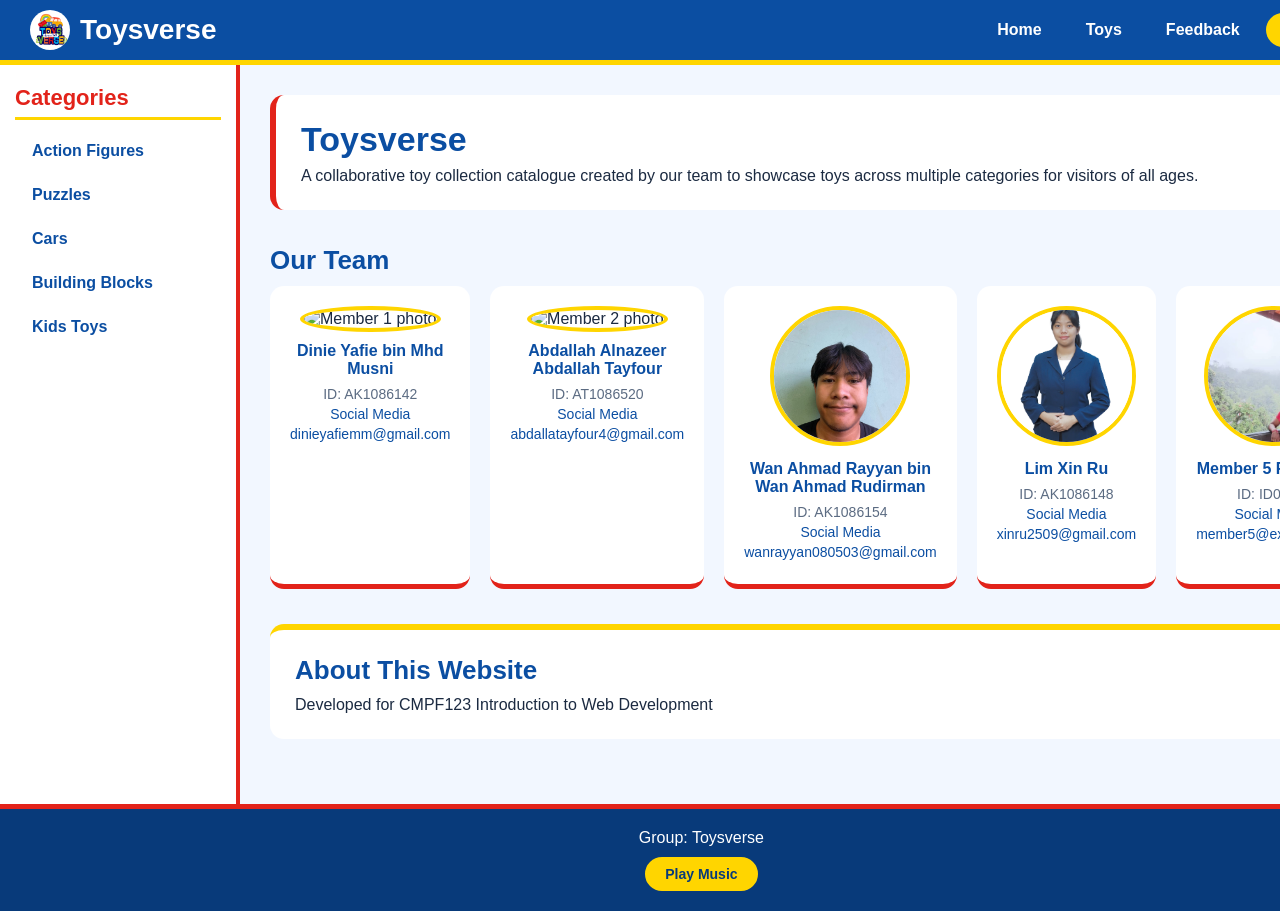
==== about.html @ dea71a49 "date n time n music" ====
<!DOCTYPE html>
<html lang="en">
<head>
  <meta charset="UTF-8">
  <meta name="viewport" content="width=device-width, initial-scale=1">
  <title>Toysverse - About Us</title>
  <link rel="stylesheet" href="style.css">
</head>
<body>

  <header id="site-header">
    <div id="brand">
      <a href="index.html">
        <img src="images/background/toysverse-logo.png" alt="Toysverse logo" width="40" height="40">
        <span>Toysverse</span>
      </a>
    </div>
    <nav id="main-nav">
      <ul>
        <li><a href="index.html">Home</a></li>
        <li><a href="toys.html">Toys</a></li>
        <li><a href="feedback.html">Feedback</a></li>
        <li><a href="about.html" class="active">About Us</a></li>
      </ul>
    </nav>
  </header>

  <aside id="sidebar">
    <h2>Categories</h2>
    <ul id="category-menu">
      <li><a href="toys-action-figures.html">Action Figures</a></li>
      <li><a href="toys-puzzles.html">Puzzles</a></li>
      <li><a href="toys-cars.html">Cars</a></li>
      <li><a href="toys-building-blocks.html">Building Blocks</a></li>
      <li><a href="toys-kids-toys.html">Kids Toys</a></li>
    </ul>
  </aside>

  <main id="main-content">
    <section id="group-intro">
      <h1>Toysverse</h1>
      <p>A collaborative toy collection catalogue created by our team to showcase toys across multiple categories for visitors of all ages.</p>
    </section>

    <section id="team-members">
      <h2>Our Team</h2>
      <div class="members-grid">
        <article class="member-card">
          <img src="images/members/member-1.HEIC" alt="Member 1 photo" width="150" height="150">
          <h3>Dinie Yafie bin Mhd Musni</h3>
          <p>ID: AK1086142</p>
          <p><a href="https://instagram.com/dinieyafiemm" target="_blank">Social Media</a></p>
          <p><a href="mailto:dinieyafiemm@gmail.com">dinieyafiemm@gmail.com</a></p>
        </article>

        <article class="member-card">
          <img src="images/members/member-2.jpg" alt="Member 2 photo" width="150" height="150">
          <h3>Abdallah Alnazeer Abdallah Tayfour</h3>
          <p>ID: AT1086520 </p>
          <p><a href="https://instagram.com/abdalla_tay4" target="_blank">Social Media</a></p>
          <p><a href="mailto:abdallatayfour4@gmail.com">abdallatayfour4@gmail.com</a></p>
        </article>

        <article class="member-card">
          <img src="images/members/member-3.jpg" alt="Member 3 photo" width="150" height="150">
          <h3>Wan Ahmad Rayyan bin Wan Ahmad Rudirman</h3>
          <p>ID: AK1086154</p>
          <p><a href="https://instagram.com/snyusbd" target="_blank">Social Media</a></p>
          <p><a href="mailto:wanrayyan080503@gmail.com">wanrayyan080503@gmail.com</a></p>
        </article>

        <article class="member-card">
          <img src="images/members/member-4.jpg" alt="Member 4 photo" width="150" height="150">
          <h3>Lim Xin Ru</h3>
          <p>ID: AK1086148</p>
          <p><a href="https://instagram.com/xinru2509" target="_blank">Social Media</a></p>
          <p><a href="mailto:xinru2509@gmail.com">xinru2509@gmail.com</a></p>
        </article>

        <article class="member-card">
          <img src="images/members/member-5.jpg" alt="Member 5 photo" width="150" height="150">
          <h3>Member 5 Full Name</h3>
          <p>ID: ID00005</p>
          <p><a href="https://example.com/member5" target="_blank">Social Media</a></p>
          <p><a href="mailto:member5@example.com">member5@example.com</a></p>
        </article>
      </div>
    </section>

    <section id="about-website">
      <h2>About This Website</h2>
      <p>Developed for CMPF123 Introduction to Web Development</p>
    </section>
  </main>

  <footer id="site-footer">
    <p>Group: Toysverse</p>
    <div class="music-control footer-music">
      <button type="button" class="music-toggle-btn">Play Music</button>
      <audio id="bg-music" loop preload="none">
        <source src="Backgroundmusic.mp3" type="audio/mpeg">
      </audio>
    </div>
  </footer>

  <script src="script.js"></script>

</body>
</html>
---- style.css ----
/* =========================================================
   TOYSVERSE - style.css  (external style sheet)
   Colours (Toys R Us style): blue #0b4ea2, red #e2231a, yellow #ffd500
   ========================================================= */

/* ---------- SITE-WIDE (universal + element selectors) ---------- */
/* Universal selector (*): removes the browser's default margin and padding
   so every page starts equal. box-sizing makes width include padding + border,
   so boxes don't grow bigger than expected. */
* {
  margin: 0;
  padding: 0;
  box-sizing: border-box;
}

/* body: default font, text colour and page background for the whole site.
   display: grid splits the page into 2 columns: 240px sidebar + the rest. */
body {
  font-family: Arial, Helvetica, sans-serif;
  font-size: 16px;
  color: #1b2a41;
  background-color: #f2f7ff;
  display: grid;
  grid-template-columns: 240px 1fr;
}

/* grouping selector */
h1, h2, h3 {
  color: #0b4ea2;
}

/* heading sizes */
h1 { font-size: 34px; }
h2 { font-size: 26px; margin-bottom: 10px; }
h3 { font-size: 18px; }

/* links: blue with no underline */
a {
  color: #0b4ea2;
  text-decoration: none;
}

/* removes the bullet points (nav menu and sidebar are lists) */
ul {
  list-style: none;
}

/* ---------- STANDARDISED MEDIA ---------- */
/* max-width: 100% = images/videos never go wider than their box.
   border-radius gives rounded corners. Same rule for every page = standardised media. */
img, video, iframe {
  max-width: 100%;
  border-radius: 10px;
}

/* same crop for every card image */
.category-card img,
.card img,
.member-card img,
/* all gallery pictures the same height with a white border */
.toy-gallery img {
  width: 100%;
  object-fit: cover;
}

/* video fills the width; height: auto keeps the correct shape */
video {
  width: 100%;
  height: auto;
  background-color: black;
}

/* ---------- HEADER & NAVIGATION (id + class selectors) ---------- */
/* Header: position: sticky + top: 0 keeps it visible while scrolling.
   grid-column 1 / 3 stretches it across both columns. flex puts the logo on
   the left and the nav on the right. z-index keeps it above the content. */
#site-header {
  grid-column: 1 / 3;
  position: sticky;            /* stays visible while scrolling */
  top: 0;
  z-index: 100;
  display: flex;
  justify-content: space-between;
  align-items: center;
  padding: 10px 30px;
  background-color: #0b4ea2;
  border-bottom: 5px solid #ffd500;
}

/* logo + site name side by side */
#brand a {
  display: flex;
  align-items: center;
  gap: 10px;
  color: white;
  font-size: 28px;
  font-weight: bold;
}

/* white circle behind the logo */
#brand img {
  background-color: white;
  border-radius: 50%;
}

/* nav links in one row (flex) with a small gap */
#main-nav ul {
  display: flex;
  gap: 8px;
}

/* each nav link looks like a rounded button */
#main-nav a {
  display: block;
  padding: 8px 18px;
  color: white;
  font-weight: bold;
  border-radius: 20px;
}

/* darker blue when the mouse is over a link */
#main-nav a:hover {
  background-color: #083a7a;
}

/* highlight current page */
#main-nav a.active {
  background-color: #ffd500;
  color: #083a7a;
}

/* ---------- SIDEBAR ---------- */
/* Sidebar: white panel with a red line on the right */
#sidebar {
  background-color: white;
  padding: 20px 15px;
  border-right: 4px solid #e2231a;
}

/* 'Categories' title: red with a yellow underline */
#sidebar h2 {
  color: #e2231a;
  font-size: 22px;
  border-bottom: 3px solid #ffd500;
  padding-bottom: 6px;
  margin-bottom: 12px;
}

/* space between sidebar links */
#category-menu li {
  margin-bottom: 6px;
}

/* each link fills the row; transparent-looking left border becomes red on hover */
#category-menu a {
  display: block;
  padding: 10px 12px;
  font-weight: bold;
  border-left: 5px solid white;
}

/* hover effect: light background + red left border + red text */
#category-menu a:hover {
  background-color: #f2f7ff;
  border-left: 5px solid #e2231a;
  color: #e2231a;
}

/* ---------- MAIN CONTENT & FOOTER ---------- */
/* main area: padding so content doesn't touch the edges */
#main-content {
  padding: 30px;
}

/* space between sections */
#main-content section {
  margin-bottom: 35px;
}

/* Footer: dark blue bar across the full width, centred text, red top line */
#site-footer {
  grid-column: 1 / 3;
  background-color: #083a7a;
  color: white;
  text-align: center;
  padding: 20px;
  border-top: 5px solid #e2231a;
}

/* ---------- INDEX: HERO ---------- */
/* Hero banner: blue box; overflow: hidden keeps the image inside rounded corners */
#hero-banner {
  background-color: #0b4ea2;
  color: white;
  border-radius: 14px;
  overflow: hidden;
}

/* banner image: full width, fixed 350px height, cropped to fit (object-fit: cover) */
#hero-banner img {
  width: 100%;
  height: 350px;
  object-fit: cover;
  border-radius: 0;
}

/* yellow heading on the blue background */
#hero-banner h1 {
  color: #ffd500;
  padding: 20px 25px 0 25px;
}

/* banner paragraph */
#hero-banner p {
  padding: 8px 25px 0 25px;
  font-size: 18px;
}

/* 'Explore Toys' button: red pill with a white border */
#explore-btn {
  display: inline-block;
  margin: 20px 25px 25px 25px;
  padding: 12px 30px;
  background-color: #e2231a;
  color: white;
  font-weight: bold;
  border: 3px solid white;
  border-radius: 25px;
}

/* darker red on hover */
#explore-btn:hover {
  background-color: #b81a12;
}

/* ---------- INDEX: PROMO VIDEO ---------- */
/* Promo video section: white box with a yellow top line */
#promo-video {
  background-color: white;
  padding: 25px;
  border-radius: 14px;
  border-top: 6px solid #ffd500;
}

/* space under the description */
#promo-video p {
  margin-bottom: 15px;
}

/* blue frame around the video */
#promo-video video {
  border: 4px solid #0b4ea2;
}

/* ---------- INDEX: .card-grid and .category-card ---------- */
/* .card-grid: 5 equal columns, one for each category (gap = space between) */
.card-grid {
  display: grid;
  grid-template-columns: repeat(5, 1fr);
  gap: 18px;
}

/* .category-card: white card, red top border, rounded corners, centred text */
.category-card {
  background-color: white;
  border-top: 5px solid #e2231a;
  border-radius: 14px;
  overflow: hidden;
  text-align: center;
}

/* whole card is clickable (link fills the card) */
.category-card a {
  display: block;
  padding-bottom: 12px;
}

/* category pictures: same 150px height, cropped neatly */
.category-card img {
  height: 150px;
  border-radius: 0;
  margin-bottom: 10px;
}

/* card turns light yellow on hover */
.category-card:hover {
  background-color: #fff8cc;
}

/* ---------- INDEX: #filters, .grid and .card ---------- */
/* text under 'Featured Toys' */
#featured-toys p {
  margin-bottom: 15px;
}

/* #filters: filter buttons in one row */
#filters {
  display: flex;
  gap: 10px;
  margin-bottom: 20px;
}

/* normal filter button: blue outline, white inside, pill shape */
#filters button {
  padding: 8px 20px;
  font-size: 16px;
  font-weight: bold;
  color: #0b4ea2;
  background-color: white;
  border: 2px solid #0b4ea2;
  border-radius: 20px;
  cursor: pointer;
}

/* fills blue on hover */
#filters button:hover {
  background-color: #0b4ea2;
  color: white;
}

/* selected filter is red */
#filters button.active {
  background-color: #e2231a;
  border-color: #e2231a;
  color: white;
}

/* .grid: 4 toy cards per row */
.grid {
  display: grid;
  grid-template-columns: repeat(4, 1fr);
  gap: 20px;
}

/* .card: one toy (white box, padding, rounded, centred) */
.card {
  background-color: white;
  padding: 12px;
  border-radius: 14px;
  text-align: center;
}

/* all toy pictures the same height */
.card img {
  height: 160px;
  margin-bottom: 10px;
}

/* age text: grey */
.card p {
  color: #5b6b82;
  margin-bottom: 10px;
}

/* 'View Details' button: blue pill */
.card a {
  display: inline-block;
  padding: 7px 18px;
  background-color: #0b4ea2;
  color: white;
  font-weight: bold;
  border-radius: 20px;
}

/* turns red on hover */
.card a:hover {
  background-color: #e2231a;
}

/* ---------- INDEX: ABOUT SECTION ---------- */
/* About section: white box with red left border */
.about {
  background-color: white;
  padding: 25px;
  border-radius: 14px;
  border-left: 6px solid #e2231a;
}

/* 3 equal columns for the 3 small boxes */
.about .cols {
  display: grid;
  grid-template-columns: repeat(3, 1fr);
  gap: 18px;
  margin-top: 15px;
}

/* each small box: light blue background with a yellow top line */
.about .cols div {
  background-color: #f2f7ff;
  padding: 15px;
  border-radius: 10px;
  border-top: 4px solid #ffd500;
}

/* ---------- TOYS.HTML: .category-row (3 per row) ---------- */
/* .category-row: exactly 3 cards per row on desktop */
.category-row {
  display: grid;
  grid-template-columns: repeat(3, 1fr);
  gap: 20px;
  margin-bottom: 25px;
}

/* ---------- CATEGORY DETAIL PAGES ---------- */
/* .toy-details-row: toy cards stacked vertically, one under the other (flex-direction: column) */
.toy-details-row {
  display: flex;
  flex-direction: column;
  gap: 25px;
}

/* detail card: wide white box, full width of the page; flex: none = height fits the content */
.toy-detail-card {
  flex: none;
  width: 100%;
  background-color: white;
  padding: 20px;
  border-radius: 14px;
  border-top: 5px solid #0b4ea2;
}

/* red title inside the detail card */
.toy-detail-card h2 {
  color: #e2231a;
  font-size: 20px;
}

/* brand name inside the detail card */
.toy-brand {
  color: #e2231a;
  font-weight: bold;
}

/* .toy-gallery: pictures in 2 columns */
.toy-gallery {
  flex: 1;
  display: grid;
  grid-template-columns: repeat(2, 1fr);
  gap: 12px;
}

.toy-gallery img {
  height: 160px;
  border: 3px solid white;
}

/* gallery inside a detail card: the box stretches, the picture stays a fixed square */
.toy-detail-card .toy-gallery {
  display: block;
  margin-top: 12px;
}

.toy-detail-card .toy-gallery img {
  width: 250px;
  height: 250px;
  max-width: 100%;
  object-fit: cover;
}

/* title area on the category detail pages */
#details-header {
  margin-bottom: 20px;
}

#details-header p {
  color: #5b6b82;
}

/* Back / Next buttons at the bottom of the detail pages */
#toy-pagination {
  display: flex;
  justify-content: space-between;
  margin-top: 10px;
}

#back-to-category, #next-toy {
  display: inline-block;
  padding: 10px 28px;
  background-color: #0b4ea2;
  color: white;
  font-weight: bold;
  border-radius: 25px;
}

#back-to-category:hover, #next-toy:hover {
  background-color: #e2231a;
}

/* .toy-3d-frame: fixed-size frame for the 3D viewer, yellow border */
.toy-3d-frame {
  width: 100%;
  height: 400px;
  border: 4px solid #ffd500;
  background-color: white;
}

/* ---------- ABOUT.HTML: MEMBERS ---------- */
/* .members-grid: all member cards in one row on desktop (flex) */
.members-grid {
  display: flex;
  gap: 20px;
}

/* .member-card: equal width white card with a red bottom line */
.member-card {
  flex: 1;
  background-color: white;
  padding: 20px;
  text-align: center;
  border-radius: 14px;
  border-bottom: 5px solid #e2231a;
}

/* member photo: round (border-radius 50%), yellow border */
.member-card img {
  width: 140px;
  height: 140px;
  border-radius: 50%;
  border: 4px solid #ffd500;
  margin-bottom: 10px;
}

/* grey text for ID / contact */
.member-card p {
  color: #5b6b82;
}

/* ---------- FEEDBACK.HTML ---------- */
/* #feedback-card: form box. max-width + margin auto centres it on the page */
#feedback-card {
  max-width: 640px;
  margin: 0 auto;
  background-color: white;
  padding: 28px;
  border-radius: 14px;
  border-top: 6px solid #e2231a;
}

/* labels sit above their field, blue and bold */
#feedback-card label {
  display: block;
  margin-top: 15px;
  margin-bottom: 4px;
  font-weight: bold;
  color: #0b4ea2;
}

/* form fields: full width, padding, light background, rounded border */
#feedback-card input[type="text"],
#feedback-card input[type="email"],
#feedback-card select,
/* message box is taller */
#feedback-card textarea {
  width: 100%;
  padding: 10px;
  font-size: 16px;
  font-family: Arial, Helvetica, sans-serif;
  background-color: #f2f7ff;
  border: 2px solid #c5d4ea;
  border-radius: 8px;
}

#feedback-card textarea {
  height: 130px;
}

/* shared style for both buttons (pill shape, no default border) */
#submit-btn, #reset-btn {
  margin-top: 20px;
  margin-right: 10px;
  padding: 11px 28px;
  font-size: 16px;
  font-weight: bold;
  border: none;
  border-radius: 25px;
  cursor: pointer;
}

/* #submit-btn: red */
#submit-btn {
  background-color: #e2231a;
  color: white;
}

/* darker red on hover */
#submit-btn:hover {
  background-color: #b81a12;
}

/* #reset-btn: yellow */
#reset-btn {
  background-color: #ffd500;
  color: #083a7a;
}

/* darker yellow on hover */
#reset-btn:hover {
  background-color: #e6bf00;
}

/* .validation-status: message under a field (JavaScript fills it in) */
.validation-status {
  display: block;
  margin-top: 6px;
  padding: 8px 10px;
  font-size: 14px;
  font-weight: bold;
  border-radius: 8px;
}

/* hide the message box while it is empty */
/* hide the message box when there is no message */
.validation-status:empty {
  display: none;
}

/* success message: green */
.validation-status.success {
  background-color: #e3f6e8;
  color: #19702f;
}

/* error message: red */
.validation-status.error {
  background-color: #fde8e7;
  color: #b81a12;
}

/* extra form parts: date/time, gender radios */
/* date/time field: grey background because the user can't edit it */
#feedback-card input[type="datetime-local"] {
  width: 100%;
  padding: 10px;
  font-size: 16px;
  font-family: Arial, Helvetica, sans-serif;
  background-color: #e9eef6;
  border: 2px solid #c5d4ea;
  border-radius: 8px;
}

/* Gender group: box around the radio buttons */
#feedback-card fieldset {
  margin-top: 15px;
  padding: 10px 14px 14px 14px;
  border: 2px solid #c5d4ea;
  border-radius: 8px;
}

/* 'Gender' title on the box border */
#feedback-card legend {
  padding: 0 6px;
  font-weight: bold;
  color: #0b4ea2;
}

/* radio options sit side by side, normal weight text */
#feedback-card fieldset label {
  display: inline-block;
  margin-top: 5px;
  margin-right: 18px;
  font-weight: normal;
  color: #1b2a41;
}

/* feedback page title and sub-text spacing */
#main-content > h1 {
  margin-bottom: 5px;
}

#main-content > p {
  margin-bottom: 20px;
  color: #5b6b82;
}

/* ---------- TOYS.HTML ---------- */
/* page title area on toys.html */
#category-header {
  margin-bottom: 20px;
}

#category-header p {
  color: #5b6b82;
}

/* filter buttons row */
#filter-bar {
  display: flex;
  flex-wrap: wrap;
  gap: 10px;
  margin-bottom: 25px;
}

/* normal filter button (same look as the home page filters) */
.filter-btn {
  padding: 8px 20px;
  font-size: 16px;
  font-weight: bold;
  color: #0b4ea2;
  background-color: white;
  border: 2px solid #0b4ea2;
  border-radius: 20px;
  cursor: pointer;
}

/* blue on hover */
.filter-btn:hover {
  background-color: #0b4ea2;
  color: white;
}

/* selected filter is red */
.filter-btn.active {
  background-color: #e2231a;
  border-color: #e2231a;
  color: white;
}

/* category name: side padding so text doesn't touch the card edge */
.category-card h3 {
  padding: 0 12px;
}

/* short description under the category name */
.category-card p {
  padding: 0 12px;
  margin: 6px 0 12px 0;
  color: #5b6b82;
}

/* 'View Category' button: blue pill */
.category-card .category-btn {
  display: inline-block;
  padding: 8px 20px;
  margin-bottom: 15px;
  background-color: #0b4ea2;
  color: white;
  font-weight: bold;
  border-radius: 20px;
}

/* red on hover */
.category-card .category-btn:hover {
  background-color: #e2231a;
}

/* ---------- ABOUT.HTML ---------- */
/* intro box at the top of the About page */
#group-intro {
  background-color: white;
  padding: 25px;
  border-radius: 14px;
  border-left: 6px solid #e2231a;
}

#group-intro p {
  margin-top: 8px;
}

/* 'About This Website' box at the bottom */
#about-website {
  background-color: white;
  padding: 25px;
  border-radius: 14px;
  border-top: 6px solid #ffd500;
}

/* member name: smaller so long names fit */
.member-card h3 {
  font-size: 16px;
  margin-bottom: 8px;
}

/* smaller text; word-wrap stops long emails going outside the card */
.member-card p {
  font-size: 14px;
  margin-bottom: 4px;
  word-wrap: break-word;
}

/* =========================================================
   RESPONSIVE (media queries)
   ========================================================= */

/* tablet: sidebar moves above the content */
@media (max-width: 900px) {
  /* one column: the sidebar moves above the main content */
  body {
    grid-template-columns: 1fr;
  }

  /* header/footer back to a single column */
  #site-header, #site-footer {
    grid-column: 1;
  }

  #sidebar {
    border-right: none;
    border-bottom: 4px solid #e2231a;
  }

  /* sidebar links become a wrapped row of buttons so they don't squash the content */
  #category-menu {
    display: flex;
    flex-wrap: wrap;
    gap: 8px;
  }

  #category-menu li {
    margin-bottom: 0;
  }

  #category-menu a {
    border: 2px solid #0b4ea2;
    border-radius: 20px;
    padding: 6px 14px;
  }

  /* fewer cards per row on tablet */
  .card-grid { grid-template-columns: repeat(3, 1fr); }
  .grid { grid-template-columns: repeat(2, 1fr); }
  .category-row { grid-template-columns: repeat(2, 1fr); }

  /* member cards wrap onto a second row instead of squeezing */
  .members-grid {
    flex-wrap: wrap;
  }

  .member-card {
    flex: 1 1 30%;
  }
}

/* mobile */
@media (max-width: 600px) {
  /* header: logo above the nav on phones */
  #site-header {
    flex-direction: column;
    gap: 8px;
  }

  /* nav links wrap and centre if they don't fit */
  #main-nav ul {
    flex-wrap: wrap;
    justify-content: center;
  }

  /* smaller padding and text on phones */
  #main-content { padding: 15px; }
  h1 { font-size: 26px; }
  #hero-banner img { height: 200px; }

  /* every grid becomes 1 column on phones */
  .card-grid,
  .grid,
  .category-row,
  .about .cols,
  .toy-gallery {
    grid-template-columns: 1fr;
  }

  /* these stack on mobile */
  /* members and detail cards stack vertically on phones */
  .members-grid,
  .toy-details-row {
    flex-direction: column;
  }
}

/*BACKGROUND MUSIC BUTTON*/
.music-control {
  display: inline-block;
}

.hero-music {
  margin: 20px 25px 25px 0;
  vertical-align: middle;
}

.footer-music {
  margin-top: 10px;
}

.music-toggle-btn {
  padding: 10px 22px;
  font-size: 14px;
  font-weight: bold;
  color: #083a7a;
  background-color: #ffd500;
  border: 2px solid #ffd500;
  border-radius: 25px;
  cursor: pointer;
}

.music-toggle-btn:hover {
  background-color: #e6bf00;
}

.footer-music .music-toggle-btn {
  padding: 7px 18px;
  border-radius: 20px;
}
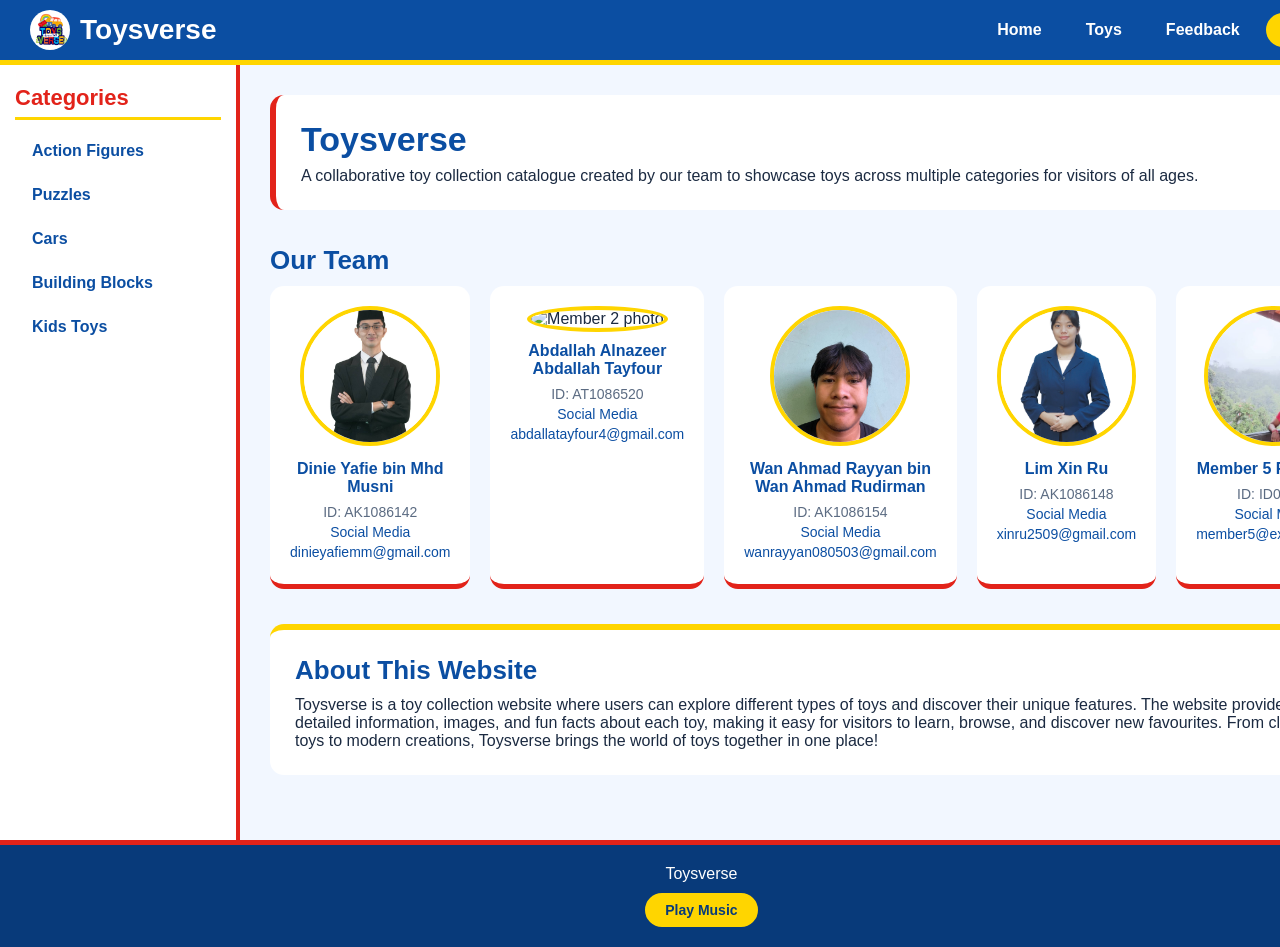
==== commit 7916d95c: "Merge branch 'main' of https://github.com/dreamtraveller1314/CMPF123_GroupProject" ====
--- a/about.html
+++ b/about.html
@@ -46,7 +46,7 @@
       <h2>Our Team</h2>
       <div class="members-grid">
         <article class="member-card">
-          <img src="images/members/member-1.HEIC" alt="Member 1 photo" width="150" height="150">
+          <img src="images/members/member-1.jpg" alt="Member 1 photo" width="150" height="150">
           <h3>Dinie Yafie bin Mhd Musni</h3>
           <p>ID: AK1086142</p>
           <p><a href="https://instagram.com/dinieyafiemm" target="_blank">Social Media</a></p>
@@ -89,12 +89,12 @@
 
     <section id="about-website">
       <h2>About This Website</h2>
-      <p>Developed for CMPF123 Introduction to Web Development</p>
+      <p>Toysverse is a toy collection website where users can explore different types of toys and discover their unique features. The website provides detailed information, images, and fun facts about each toy, making it easy for visitors to learn, browse, and discover new favourites. From classic toys to modern creations, Toysverse brings the world of toys together in one place!</p>
     </section>
   </main>
 
   <footer id="site-footer">
-    <p>Group: Toysverse</p>
+    <p>Toysverse</p>
     <div class="music-control footer-music">
       <button type="button" class="music-toggle-btn">Play Music</button>
       <audio id="bg-music" loop preload="none">
--- a/style.css
+++ b/style.css
@@ -455,6 +455,21 @@
   height: 250px;
   max-width: 100%;
   object-fit: cover;
+  margin: 0 10px 10px 0;
+}
+
+/* spacing for the text inside a detail card (the * reset removed it) */
+.toy-detail-card h2 {
+  margin-top: 12px;
+}
+
+.toy-detail-card h3 {
+  margin-top: 15px;
+  margin-bottom: 8px;
+}
+
+.toy-detail-card p {
+  margin-bottom: 8px;
 }
 
 /* title area on the category detail pages */
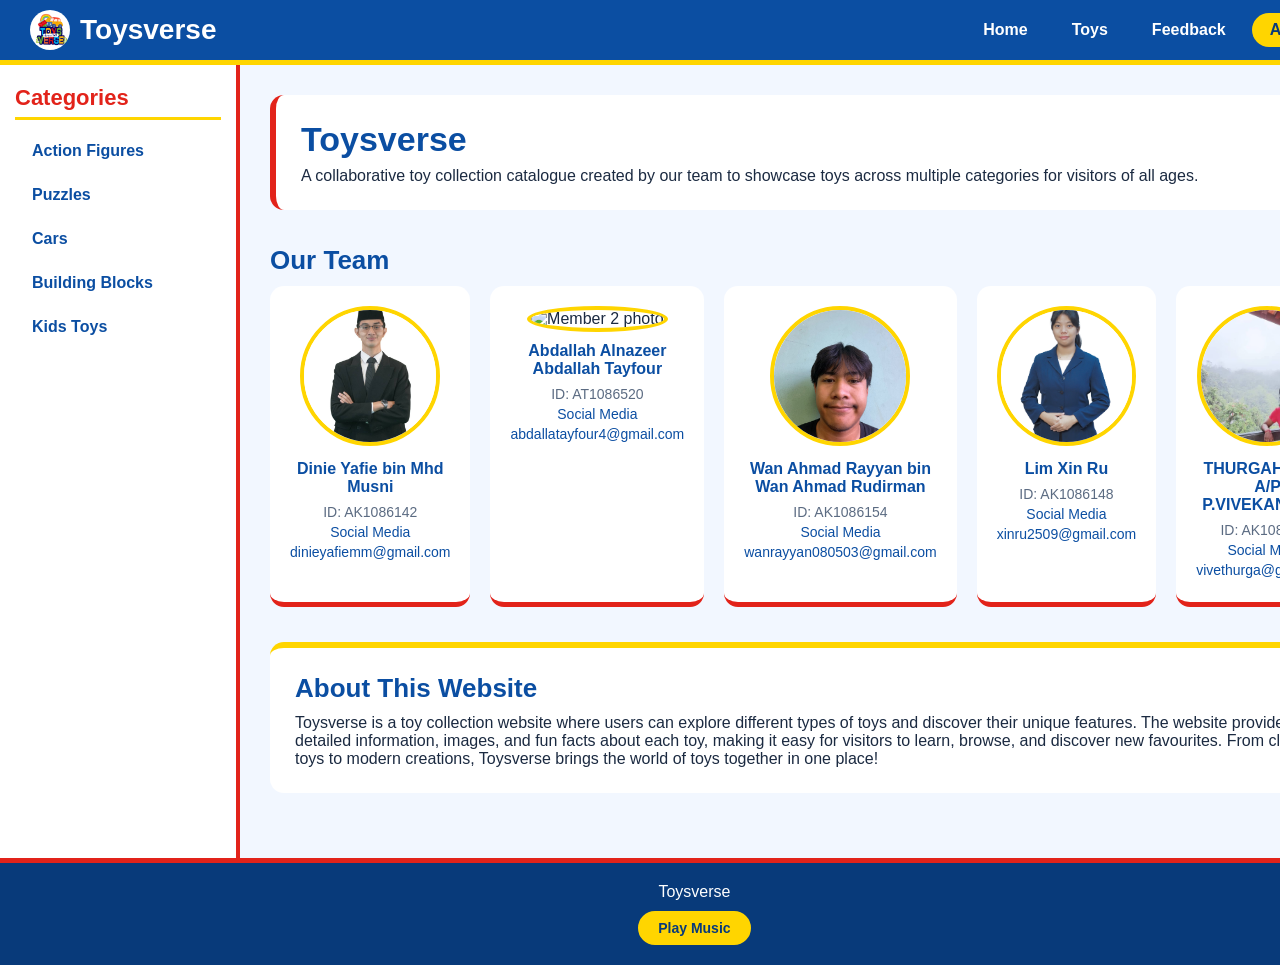
==== commit 163ecd39: "Merge branch 'main' of https://github.com/dreamtraveller1314/CMPF123_GroupProject" ====
--- a/about.html
+++ b/about.html
@@ -79,10 +79,10 @@
 
         <article class="member-card">
           <img src="images/members/member-5.jpg" alt="Member 5 photo" width="150" height="150">
-          <h3>Member 5 Full Name</h3>
-          <p>ID: ID00005</p>
-          <p><a href="https://example.com/member5" target="_blank">Social Media</a></p>
-          <p><a href="mailto:member5@example.com">member5@example.com</a></p>
+          <h3>THURGAHSYNIE A/P P.VIVEKANANDA</h3>
+          <p>ID: AK1085992</p>
+          <p><a href="https://instagram.com/thurgahsynie" target="_blank">Social Media</a></p>
+          <p><a href="mailto:vivethurga@gmail.com">vivethurga@gmail.com</a></p>
         </article>
       </div>
     </section>
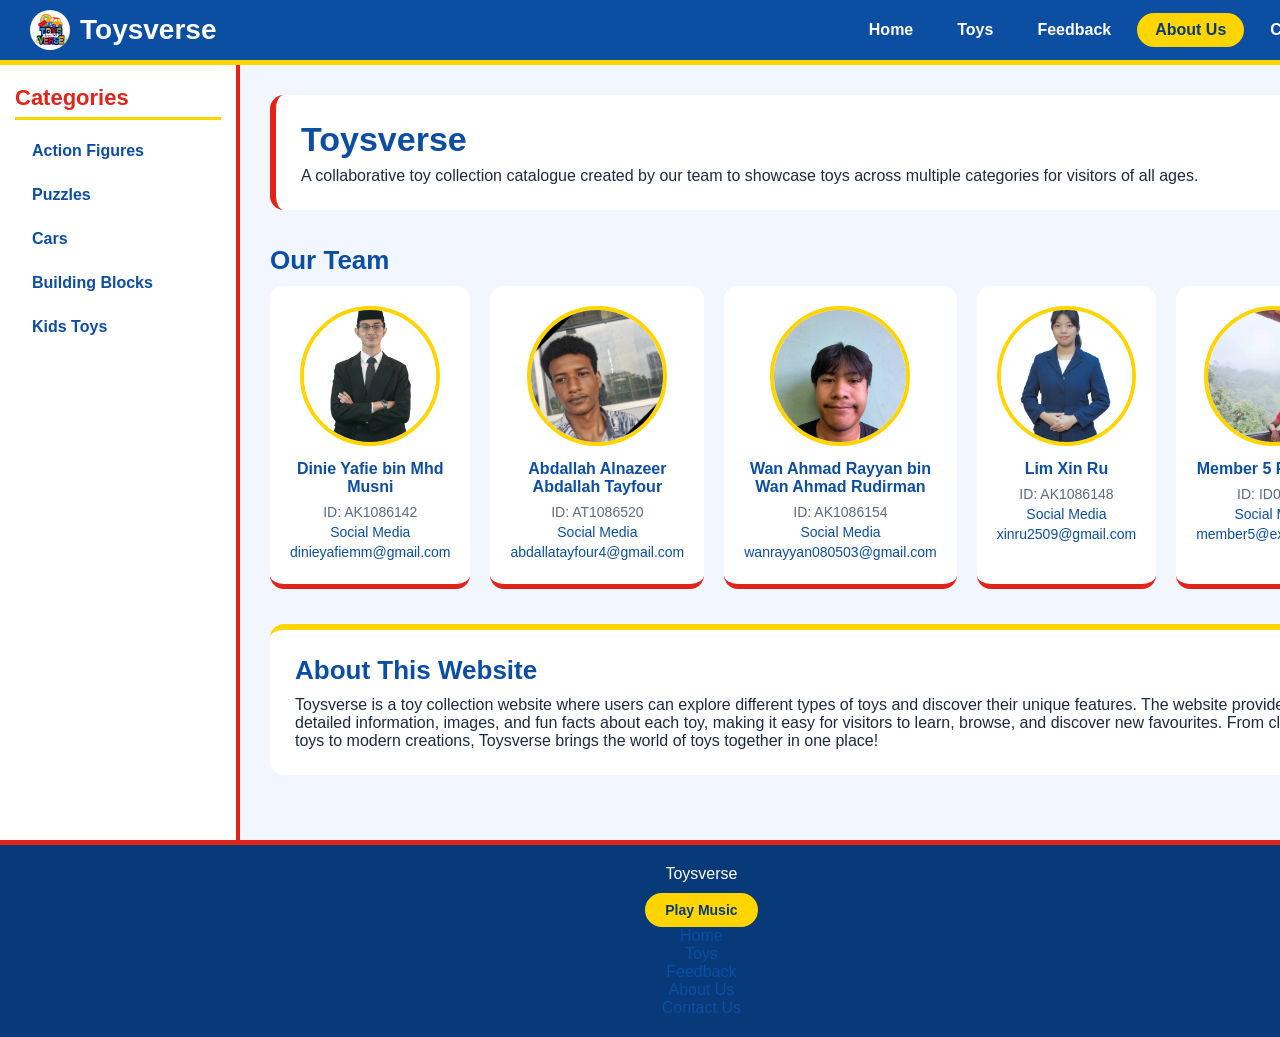
==== commit 09c1f9e5: "add contact us" ====
--- a/about.html
+++ b/about.html
@@ -21,6 +21,7 @@
         <li><a href="toys.html">Toys</a></li>
         <li><a href="feedback.html">Feedback</a></li>
         <li><a href="about.html" class="active">About Us</a></li>
+        <li><a href="contact-us.html">Contact Us</a></li>
       </ul>
     </nav>
   </header>
@@ -79,10 +80,10 @@
 
         <article class="member-card">
           <img src="images/members/member-5.jpg" alt="Member 5 photo" width="150" height="150">
-          <h3>THURGAHSYNIE A/P P.VIVEKANANDA</h3>
-          <p>ID: AK1085992</p>
-          <p><a href="https://instagram.com/thurgahsynie" target="_blank">Social Media</a></p>
-          <p><a href="mailto:vivethurga@gmail.com">vivethurga@gmail.com</a></p>
+          <h3>Member 5 Full Name</h3>
+          <p>ID: ID00005</p>
+          <p><a href="https://example.com/member5" target="_blank">Social Media</a></p>
+          <p><a href="mailto:member5@example.com">member5@example.com</a></p>
         </article>
       </div>
     </section>
@@ -101,6 +102,15 @@
         <source src="Backgroundmusic.mp3" type="audio/mpeg">
       </audio>
     </div>
+    <nav id="footer-nav" aria-label="Footer navigation">
+      <ul>
+        <li><a href="index.html">Home</a></li>
+        <li><a href="toys.html">Toys</a></li>
+        <li><a href="feedback.html">Feedback</a></li>
+        <li><a href="about.html">About Us</a></li>
+        <li><a href="contact-us.html">Contact Us</a></li>
+      </ul>
+    </nav>
   </footer>
 
   <script src="script.js"></script>
--- a/style.css
+++ b/style.css
@@ -488,7 +488,7 @@
   margin-top: 10px;
 }
 
-#back-to-category, #next-toy {
+#back, #next {
   display: inline-block;
   padding: 10px 28px;
   background-color: #0b4ea2;
@@ -497,7 +497,7 @@
   border-radius: 25px;
 }
 
-#back-to-category:hover, #next-toy:hover {
+#back:hover, #next:hover {
   background-color: #e2231a;
 }
 
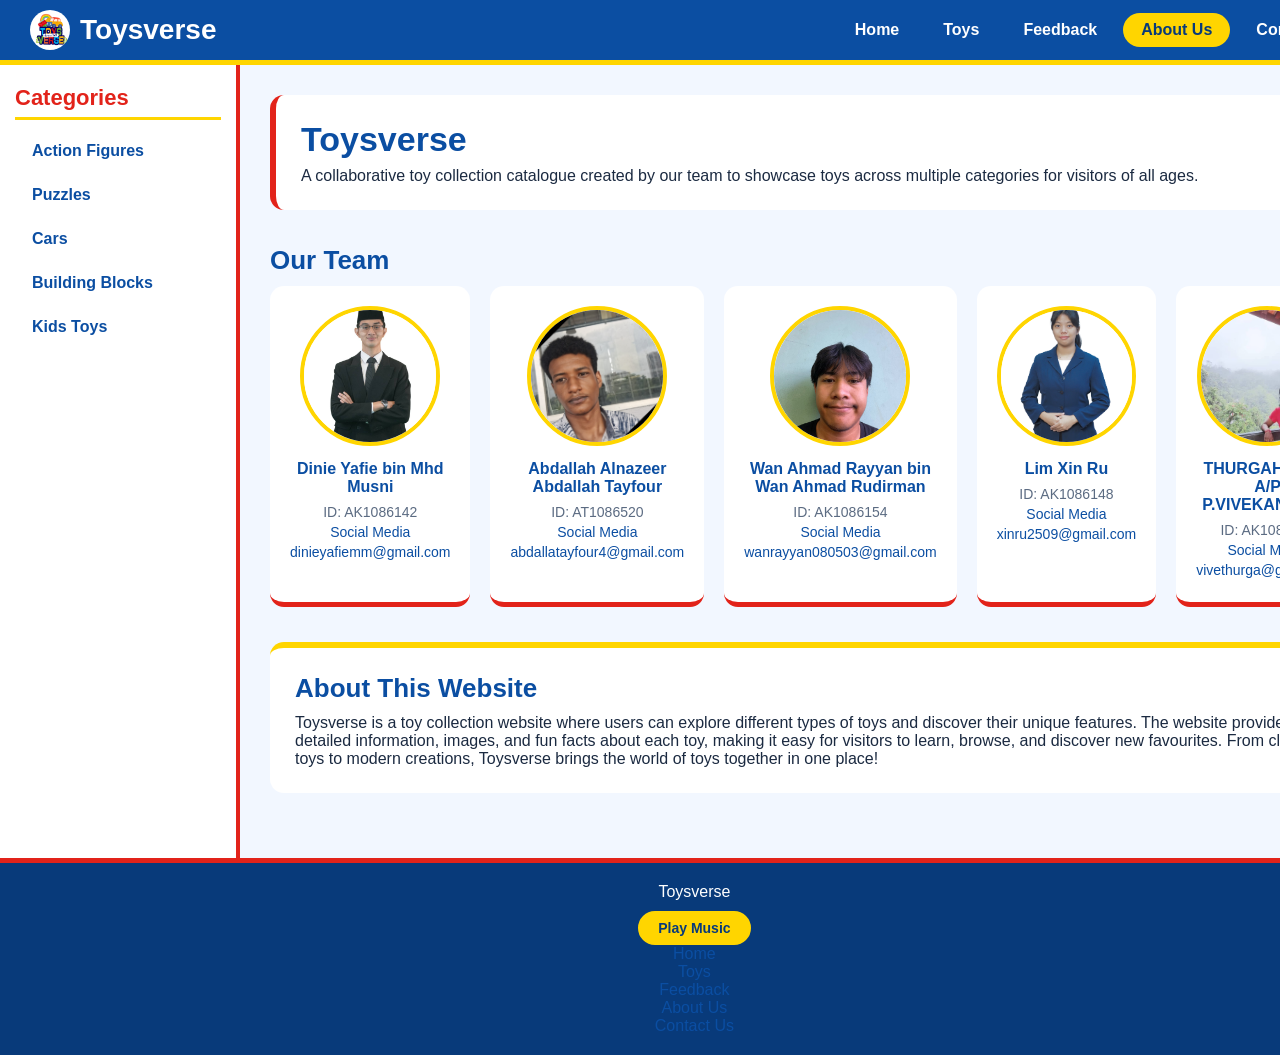
==== commit d1074b81: "Merge branch 'main' of https://github.com/dreamtraveller1314/CMPF123_GroupProject" ====
--- a/about.html
+++ b/about.html
@@ -80,10 +80,10 @@
 
         <article class="member-card">
           <img src="images/members/member-5.jpg" alt="Member 5 photo" width="150" height="150">
-          <h3>Member 5 Full Name</h3>
-          <p>ID: ID00005</p>
-          <p><a href="https://example.com/member5" target="_blank">Social Media</a></p>
-          <p><a href="mailto:member5@example.com">member5@example.com</a></p>
+          <h3>THURGAHSYNIE A/P P.VIVEKANANDA</h3>
+          <p>ID: AK1085992</p>
+          <p><a href="https://instagram.com/thurgahsynie" target="_blank">Social Media</a></p>
+          <p><a href="mailto:vivethurga@gmail.com">vivethurga@gmail.com</a></p>
         </article>
       </div>
     </section>
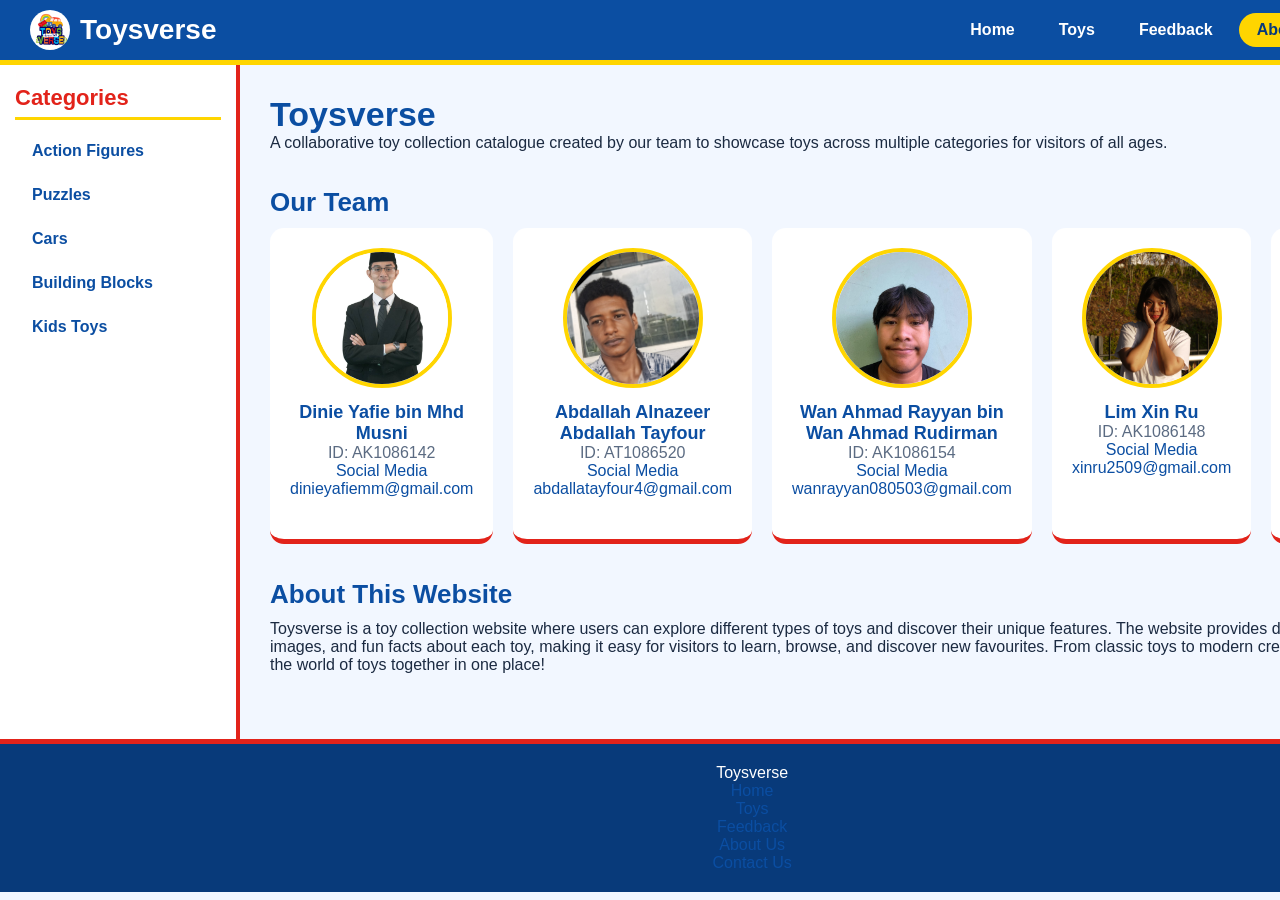
==== commit 0ec0b2af: "music" ====
--- a/about.html
+++ b/about.html
@@ -96,12 +96,6 @@
 
   <footer id="site-footer">
     <p>Toysverse</p>
-    <div class="music-control footer-music">
-      <button type="button" class="music-toggle-btn">Play Music</button>
-      <audio id="bg-music" loop preload="none">
-        <source src="Backgroundmusic.mp3" type="audio/mpeg">
-      </audio>
-    </div>
     <nav id="footer-nav" aria-label="Footer navigation">
       <ul>
         <li><a href="index.html">Home</a></li>
--- a/style.css
+++ b/style.css
@@ -1,12 +1,3 @@
-/* =========================================================
-   TOYSVERSE - style.css  (external style sheet)
-   Colours (Toys R Us style): blue #0b4ea2, red #e2231a, yellow #ffd500
-   ========================================================= */
-
-/* ---------- SITE-WIDE (universal + element selectors) ---------- */
-/* Universal selector (*): removes the browser's default margin and padding
-   so every page starts equal. box-sizing makes width include padding + border,
-   so boxes don't grow bigger than expected. */
 * {
   margin: 0;
   padding: 0;
@@ -488,7 +479,7 @@
   margin-top: 10px;
 }
 
-#back, #next {
+#back-to-category, #next-toy, #back {
   display: inline-block;
   padding: 10px 28px;
   background-color: #0b4ea2;
@@ -497,7 +488,7 @@
   border-radius: 25px;
 }
 
-#back:hover, #next:hover {
+#back-to-category:hover, #next-toy:hover, #back:hover {
   background-color: #e2231a;
 }
 
@@ -591,15 +582,15 @@
   cursor: pointer;
 }
 
-/* #submit-btn: red */
+/* #submit-btn: green */
 #submit-btn {
-  background-color: #e2231a;
-  color: white;
-}
-
-/* darker red on hover */
+  background-color: #2e9e44;
+  color: white;
+}
+
+/* darker green on hover */
 #submit-btn:hover {
-  background-color: #b81a12;
+  background-color: #237a34;
 }
 
 /* #reset-btn: yellow */
@@ -737,180 +728,8 @@
 
 /* short description under the category name */
 .category-card p {
-  padding: 0 12px;
-  margin: 6px 0 12px 0;
-  color: #5b6b82;
-}
-
-/* 'View Category' button: blue pill */
-.category-card .category-btn {
-  display: inline-block;
-  padding: 8px 20px;
-  margin-bottom: 15px;
-  background-color: #0b4ea2;
-  color: white;
-  font-weight: bold;
-  border-radius: 20px;
-}
-
-/* red on hover */
-.category-card .category-btn:hover {
-  background-color: #e2231a;
-}
-
-/* ---------- ABOUT.HTML ---------- */
-/* intro box at the top of the About page */
-#group-intro {
-  background-color: white;
-  padding: 25px;
-  border-radius: 14px;
-  border-left: 6px solid #e2231a;
-}
-
-#group-intro p {
-  margin-top: 8px;
-}
-
-/* 'About This Website' box at the bottom */
-#about-website {
-  background-color: white;
-  padding: 25px;
-  border-radius: 14px;
-  border-top: 6px solid #ffd500;
-}
-
-/* member name: smaller so long names fit */
-.member-card h3 {
-  font-size: 16px;
-  margin-bottom: 8px;
-}
-
-/* smaller text; word-wrap stops long emails going outside the card */
-.member-card p {
-  font-size: 14px;
-  margin-bottom: 4px;
-  word-wrap: break-word;
-}
-
-/* =========================================================
-   RESPONSIVE (media queries)
-   ========================================================= */
-
-/* tablet: sidebar moves above the content */
-@media (max-width: 900px) {
-  /* one column: the sidebar moves above the main content */
-  body {
-    grid-template-columns: 1fr;
-  }
-
-  /* header/footer back to a single column */
-  #site-header, #site-footer {
-    grid-column: 1;
-  }
-
-  #sidebar {
-    border-right: none;
-    border-bottom: 4px solid #e2231a;
-  }
-
-  /* sidebar links become a wrapped row of buttons so they don't squash the content */
-  #category-menu {
-    display: flex;
-    flex-wrap: wrap;
-    gap: 8px;
-  }
-
-  #category-menu li {
-    margin-bottom: 0;
-  }
-
-  #category-menu a {
-    border: 2px solid #0b4ea2;
-    border-radius: 20px;
-    padding: 6px 14px;
-  }
-
-  /* fewer cards per row on tablet */
-  .card-grid { grid-template-columns: repeat(3, 1fr); }
-  .grid { grid-template-columns: repeat(2, 1fr); }
-  .category-row { grid-template-columns: repeat(2, 1fr); }
-
-  /* member cards wrap onto a second row instead of squeezing */
-  .members-grid {
-    flex-wrap: wrap;
-  }
-
-  .member-card {
-    flex: 1 1 30%;
-  }
-}
-
-/* mobile */
-@media (max-width: 600px) {
-  /* header: logo above the nav on phones */
-  #site-header {
-    flex-direction: column;
-    gap: 8px;
-  }
-
-  /* nav links wrap and centre if they don't fit */
-  #main-nav ul {
-    flex-wrap: wrap;
-    justify-content: center;
-  }
-
-  /* smaller padding and text on phones */
-  #main-content { padding: 15px; }
-  h1 { font-size: 26px; }
-  #hero-banner img { height: 200px; }
-
-  /* every grid becomes 1 column on phones */
-  .card-grid,
-  .grid,
-  .category-row,
-  .about .cols,
-  .toy-gallery {
-    grid-template-columns: 1fr;
-  }
-
-  /* these stack on mobile */
-  /* members and detail cards stack vertically on phones */
-  .members-grid,
-  .toy-details-row {
-    flex-direction: column;
-  }
-}
-
-/*BACKGROUND MUSIC BUTTON*/
-.music-control {
-  display: inline-block;
-}
-
-.hero-music {
-  margin: 20px 25px 25px 0;
-  vertical-align: middle;
-}
-
-.footer-music {
-  margin-top: 10px;
-}
-
-.music-toggle-btn {
-  padding: 10px 22px;
-  font-size: 14px;
-  font-weight: bold;
-  color: #083a7a;
-  background-color: #ffd500;
-  border: 2px solid #ffd500;
-  border-radius: 25px;
-  cursor: pointer;
-}
-
-.music-toggle-btn:hover {
-  background-color: #e6bf00;
-}
-
-.footer-music .music-toggle-btn {
-  padding: 7px 18px;
-  border-radius: 20px;
-}+  padding:
+
+ 
+
+    
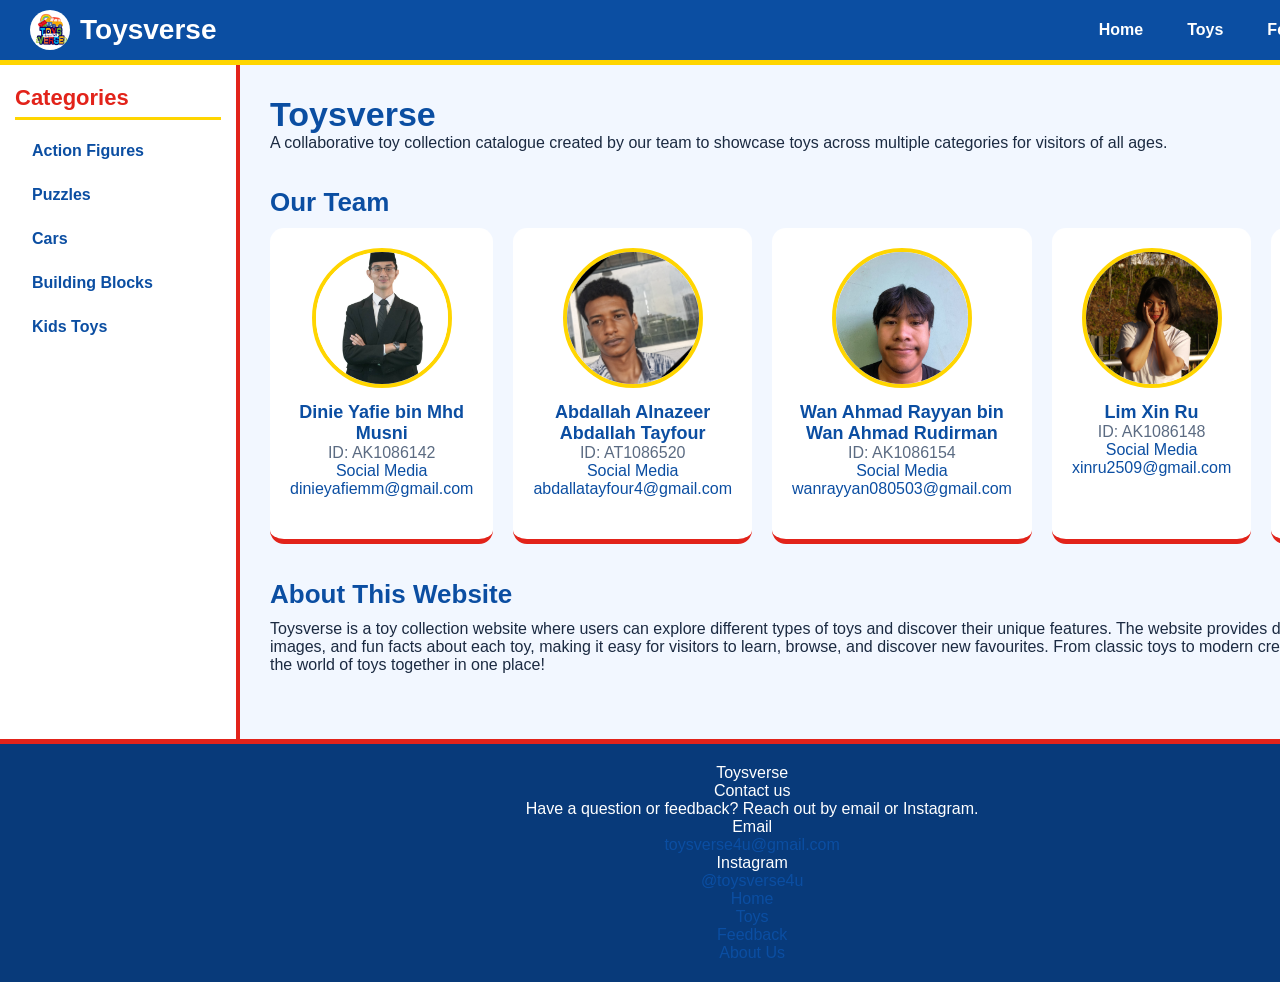
==== commit 55169272: "." ====
--- a/about.html
+++ b/about.html
@@ -21,7 +21,6 @@
         <li><a href="toys.html">Toys</a></li>
         <li><a href="feedback.html">Feedback</a></li>
         <li><a href="about.html" class="active">About Us</a></li>
-        <li><a href="contact-us.html">Contact Us</a></li>
       </ul>
     </nav>
   </header>
@@ -94,18 +93,30 @@
     </section>
   </main>
 
-  <footer id="site-footer">
+<footer id="site-footer">
+  <div class="footer-left">
     <p>Toysverse</p>
-    <nav id="footer-nav" aria-label="Footer navigation">
-      <ul>
-        <li><a href="index.html">Home</a></li>
-        <li><a href="toys.html">Toys</a></li>
-        <li><a href="feedback.html">Feedback</a></li>
-        <li><a href="about.html">About Us</a></li>
-        <li><a href="contact-us.html">Contact Us</a></li>
-      </ul>
-    </nav>
-  </footer>
+
+  <div class="footer-contact">
+    <p class="footer-contact-title">Contact us</p>
+    <p>Have a question or feedback? Reach out by email or Instagram.</p>
+    <dl>
+      <dt>Email</dt>
+      <dd><a href="mailto:toysverse4u@gmail.com">toysverse4u@gmail.com</a></dd>
+      <dt>Instagram</dt>
+      <dd><a href="https://instagram.com/toysverse4u" target="_blank" rel="noopener">@toysverse4u</a></dd>
+    </dl>
+  </div>
+
+  <nav id="footer-nav" aria-label="Footer navigation">
+    <ul>
+      <li><a href="index.html">Home</a></li>
+      <li><a href="toys.html">Toys</a></li>
+      <li><a href="feedback.html">Feedback</a></li>
+      <li><a href="about.html">About Us</a></li>
+    </ul>
+  </nav>
+</footer>
 
   <script src="script.js"></script>
 
--- a/style.css
+++ b/style.css
@@ -479,7 +479,7 @@
   margin-top: 10px;
 }
 
-#back-to-category, #next-toy, #back {
+#back, #next {
   display: inline-block;
   padding: 10px 28px;
   background-color: #0b4ea2;
@@ -488,7 +488,7 @@
   border-radius: 25px;
 }
 
-#back-to-category:hover, #next-toy:hover, #back:hover {
+#back:hover, #next:hover {
   background-color: #e2231a;
 }
 
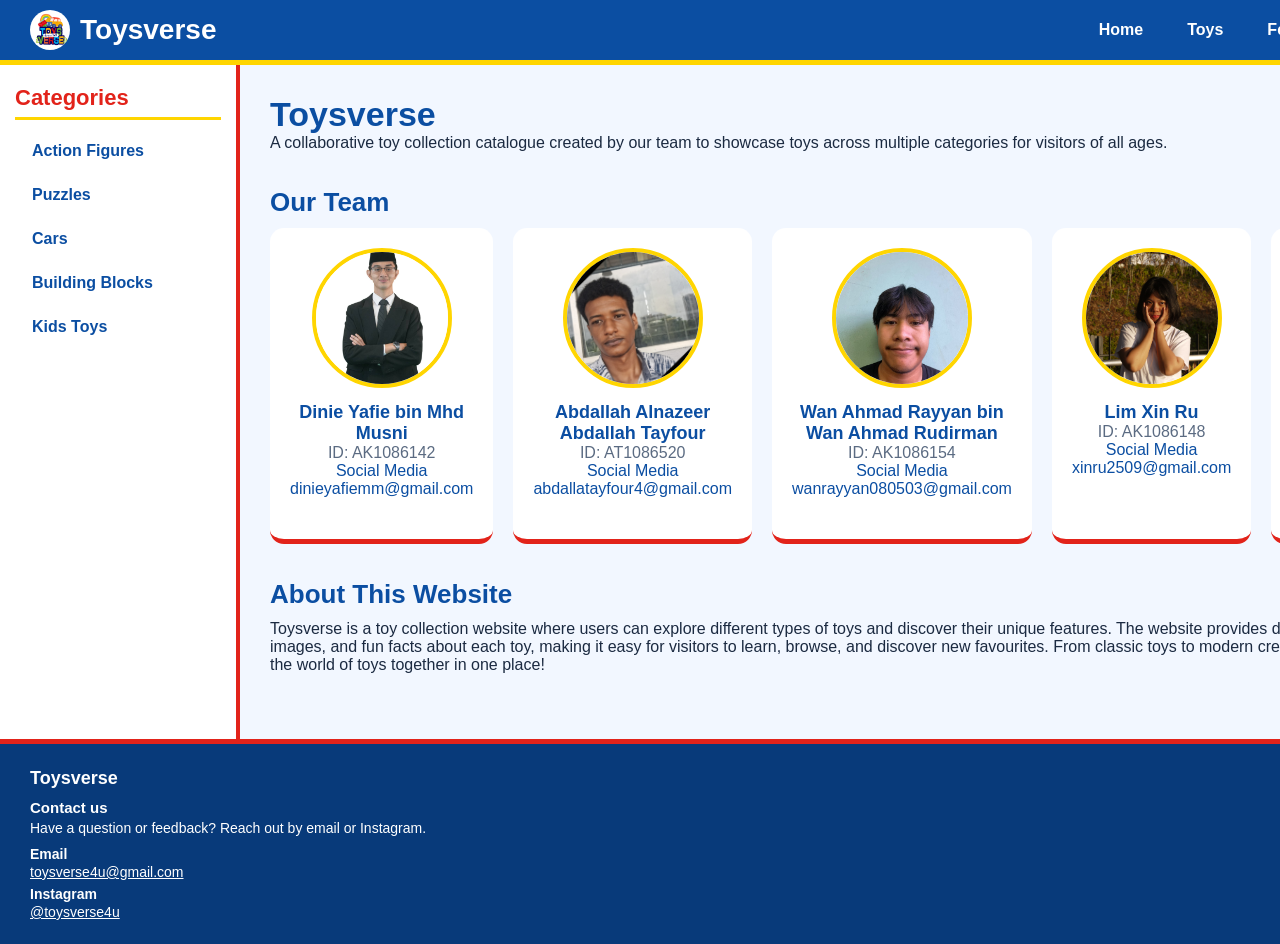
==== commit 9147798a: "footer" ====
--- a/about.html
+++ b/about.html
@@ -94,29 +94,27 @@
   </main>
 
 <footer id="site-footer">
-  <div class="footer-left">
-    <p>Toysverse</p>
+    <div class="footer-left">
+      <p class="footer-brand">Toysverse</p>
+      <p class="footer-contact-title">Contact us</p>
+      <p class="footer-contact-intro">Have a question or feedback? Reach out by email or Instagram.</p>
+      <dl class="footer-contact-list">
+        <dt>Email</dt>
+        <dd><a href="mailto:toysverse4u@gmail.com">toysverse4u@gmail.com</a></dd>
+        <dt>Instagram</dt>
+        <dd><a href="https://instagram.com/toysverse4u" target="_blank" rel="noopener">@toysverse4u</a></dd>
+      </dl>
+    </div>
 
-  <div class="footer-contact">
-    <p class="footer-contact-title">Contact us</p>
-    <p>Have a question or feedback? Reach out by email or Instagram.</p>
-    <dl>
-      <dt>Email</dt>
-      <dd><a href="mailto:toysverse4u@gmail.com">toysverse4u@gmail.com</a></dd>
-      <dt>Instagram</dt>
-      <dd><a href="https://instagram.com/toysverse4u" target="_blank" rel="noopener">@toysverse4u</a></dd>
-    </dl>
-  </div>
-
-  <nav id="footer-nav" aria-label="Footer navigation">
-    <ul>
-      <li><a href="index.html">Home</a></li>
-      <li><a href="toys.html">Toys</a></li>
-      <li><a href="feedback.html">Feedback</a></li>
-      <li><a href="about.html">About Us</a></li>
-    </ul>
-  </nav>
-</footer>
+    <nav id="footer-nav" aria-label="Footer navigation">
+      <ul>
+        <li><a href="index.html">Home</a></li>
+        <li><a href="toys.html">Toys</a></li>
+        <li><a href="feedback.html">Feedback</a></li>
+        <li><a href="about.html">About Us</a></li>
+      </ul>
+    </nav>
+  </footer>
 
   <script src="script.js"></script>
 
--- a/style.css
+++ b/style.css
@@ -167,15 +167,82 @@
 #main-content section {
   margin-bottom: 35px;
 }
-
-/* Footer: dark blue bar across the full width, centred text, red top line */
+/* Footer: dark blue bar across the full width, left white info + right nav links */
 #site-footer {
   grid-column: 1 / 3;
+  display: flex;
+  justify-content: space-between;
+  align-items: flex-start;
+  gap: 24px;
   background-color: #083a7a;
   color: white;
-  text-align: center;
-  padding: 20px;
+  text-align: left;
+  padding: 24px 30px;
   border-top: 5px solid #e2231a;
+}
+
+.footer-left {
+  color: white;
+  font-size: 14px;
+}
+
+.footer-brand {
+  font-size: 18px;
+  font-weight: bold;
+  color: white;
+  margin-bottom: 10px;
+}
+
+.footer-contact-title {
+  font-size: 15px;
+  font-weight: bold;
+  color: white;
+  margin-bottom: 4px;
+}
+
+.footer-contact-intro {
+  color: white;
+  margin-bottom: 10px;
+}
+
+.footer-contact-list dt {
+  font-weight: bold;
+  color: white;
+  margin-top: 6px;
+}
+
+.footer-contact-list dd {
+  color: white;
+  margin-top: 2px;
+}
+
+.footer-contact-list a {
+  color: white;
+  text-decoration: underline;
+}
+
+.footer-contact-list a:hover {
+  color: #ffd500;
+}
+
+/* ---------- FOOTER NAVIGATION (RIGHT SIDE, VERTICAL WHITE TEXT) ---------- */
+#footer-nav ul {
+  display: flex;
+  flex-direction: column;
+  align-items: flex-end;
+  gap: 6px;
+}
+
+#footer-nav a {
+  color: white;
+  font-size: 14px;
+  font-weight: bold;
+  text-decoration: none;
+}
+
+#footer-nav a:hover {
+  color: #ffd500;
+  text-decoration: underline;
 }
 
 /* ---------- INDEX: HERO ---------- */
@@ -728,8 +795,30 @@
 
 /* short description under the category name */
 .category-card p {
-  padding:
-
- 
-
-    +  padding: 0 12px;
+  margin: 6px 0 12px 0;
+  color: #5b6b82;
+}
+
+/* ---------- ILLUSTRATIVE VISUAL (CROPPED, NO STRETCHING) ---------- */
+.illustrative-heading {
+  text-align: center;
+  margin-top: 24px;
+  margin-bottom: 14px;
+}
+
+.illustrative-visual-row {
+  display: flex;
+  flex-wrap: wrap;
+  justify-content: center;
+  gap: 16px;
+}
+
+.illustrative-visual-row img {
+  width: 360px;
+  height: 290px;
+  max-width: 100%;
+  object-fit: cover;
+  object-position: center;
+  border-radius: 10px;
+}
